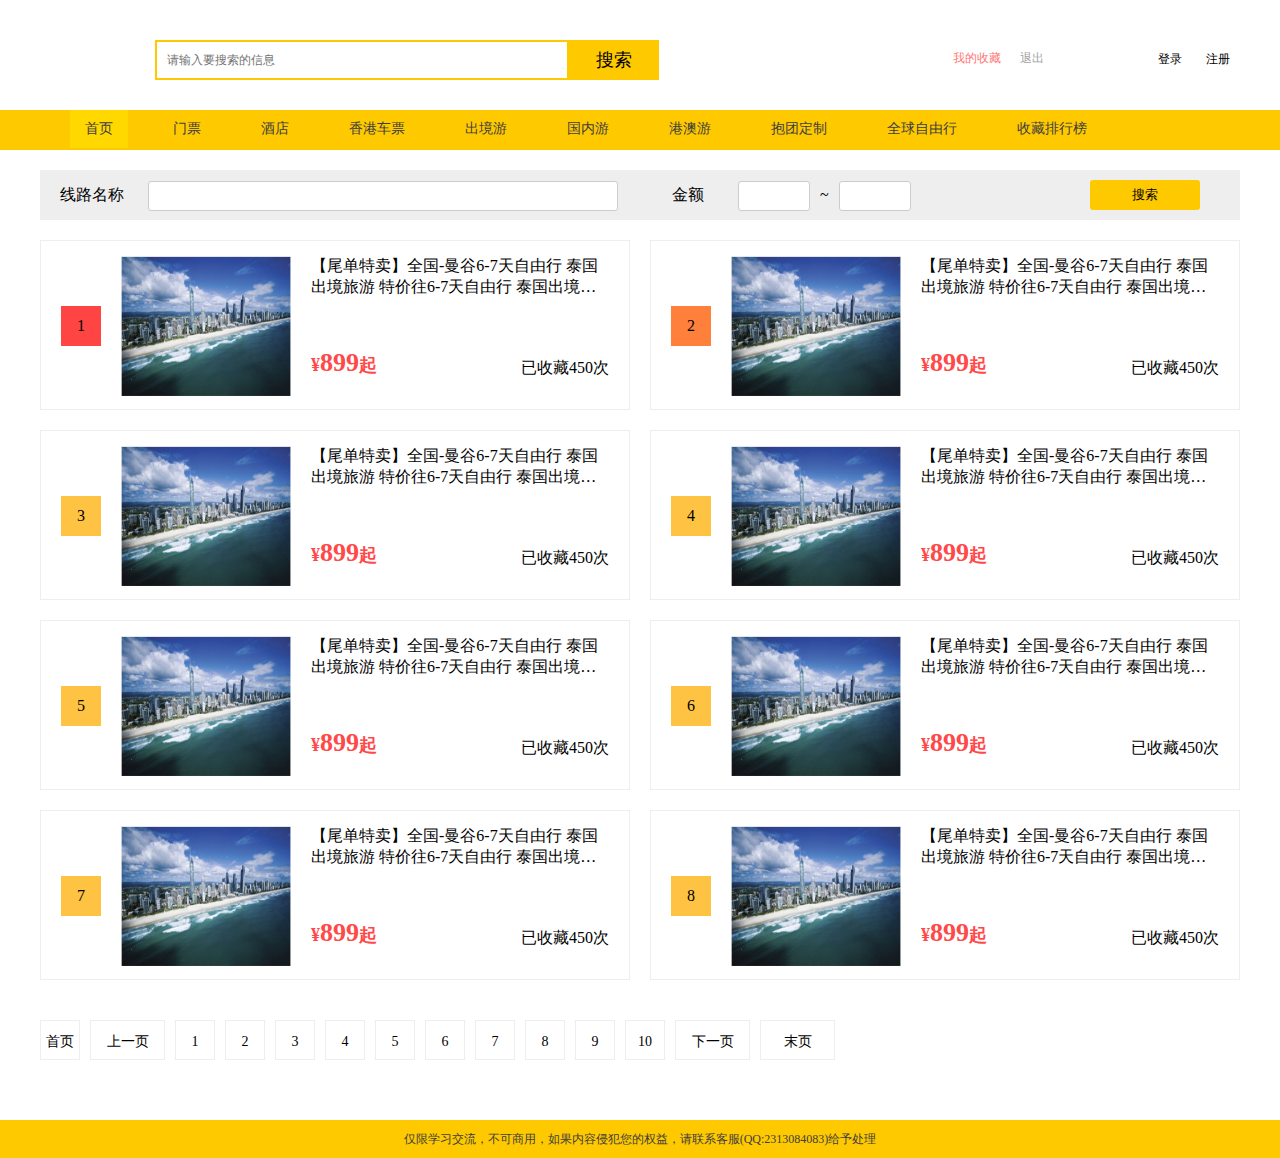
==== recurit/src/main/webapp/favoriterank.html @ 6bbba6f6 "Initial commit" ====
<!DOCTYPE html>
<html lang="en">
    <head>
        <meta charset="utf-8">
        <title>收藏排行榜</title>
        <link rel="stylesheet" type="text/css" href="css/common.css">
        <link rel="stylesheet" type="text/css" href="css/ranking-list.css">
        <script src="js/jquery-3.3.1.js"></script>
    </head>
    <body>
    <!--引入头部-->
    <div id="header"></div>
        <div class="contant">
            <div class="shaixuan">
                <span>线路名称</span>
                <input type="text">
                <span>金额</span>
                <input type="text">~<input type="text">
                <button>搜索</button>
            </div>
            <div class="list clearfix">
                <ul>
                    <li>
                        <span class="num one">1</span>
                        <a href="route_detail.html"><img src="images/jiangxuan_4.jpg" alt=""></a>
                        <h4><a href="route_detail.html">【尾单特卖】全国-曼谷6-7天自由行 泰国出境旅游 特价往6-7天自由行 泰国出境旅游 特价往..</a></h4>
                        <p>
                            <b class="price">&yen;<span>899</span>起</b>
                            <span class="shouchang">已收藏450次</span>
                        </p>
                    </li>
                    <li>
                        <span class="num two">2</span>
                         <a href="route_detail.html"><img src="images/jiangxuan_4.jpg" alt=""></a>
                        <h4><a href="route_detail.html">【尾单特卖】全国-曼谷6-7天自由行 泰国出境旅游 特价往6-7天自由行 泰国出境旅游 特价往..</a></h4>
                        <p>
                            <b class="price">&yen;<span>899</span>起</b>
                            <span class="shouchang">已收藏450次</span>
                        </p>
                    </li>
                    <li>
                        <span class="num">3</span>
                         <a href="route_detail.html"><img src="images/jiangxuan_4.jpg" alt=""></a>
                        <h4><a href="route_detail.html">【尾单特卖】全国-曼谷6-7天自由行 泰国出境旅游 特价往6-7天自由行 泰国出境旅游 特价往..</a></h4>
                        <p>
                            <b class="price">&yen;<span>899</span>起</b>
                            <span class="shouchang">已收藏450次</span>
                        </p>
                    </li>
                    <li>
                        <span class="num">4</span>
                         <a href="route_detail.html"><img src="images/jiangxuan_4.jpg" alt=""></a>
                        <h4><a href="route_detail.html">【尾单特卖】全国-曼谷6-7天自由行 泰国出境旅游 特价往6-7天自由行 泰国出境旅游 特价往..</a></h4>
                        <p>
                            <b class="price">&yen;<span>899</span>起</b>
                            <span class="shouchang">已收藏450次</span>
                        </p>
                    </li>
                    <li>
                        <span class="num">5</span>
                         <a href="route_detail.html"><img src="images/jiangxuan_4.jpg" alt=""></a>
                        <h4><a href="route_detail.html">【尾单特卖】全国-曼谷6-7天自由行 泰国出境旅游 特价往6-7天自由行 泰国出境旅游 特价往..</a></h4>
                        <p>
                            <b class="price">&yen;<span>899</span>起</b>
                            <span class="shouchang">已收藏450次</span>
                        </p>
                    </li>
                    <li>
                        <span class="num">6</span>
                         <a href="route_detail.html"><img src="images/jiangxuan_4.jpg" alt=""></a>
                        <h4><a href="route_detail.html">【尾单特卖】全国-曼谷6-7天自由行 泰国出境旅游 特价往6-7天自由行 泰国出境旅游 特价往..</a></h4>
                        <p>
                            <b class="price">&yen;<span>899</span>起</b>
                            <span class="shouchang">已收藏450次</span>
                        </p>
                    </li>
                    <li>
                        <span class="num">7</span>
                         <a href="route_detail.html"><img src="images/jiangxuan_4.jpg" alt=""></a>
                        <h4><a href="route_detail.html">【尾单特卖】全国-曼谷6-7天自由行 泰国出境旅游 特价往6-7天自由行 泰国出境旅游 特价往..</a></h4>
                        <p>
                            <b class="price">&yen;<span>899</span>起</b>
                            <span class="shouchang">已收藏450次</span>
                        </p>
                    </li>
                    <li>
                        <span class="num">8</span>
                        <a href="route_detail.html"><img src="images/jiangxuan_4.jpg" alt=""></a>
                        <h4><a href="route_detail.html">【尾单特卖】全国-曼谷6-7天自由行 泰国出境旅游 特价往6-7天自由行 泰国出境旅游 特价往..</a></h4>
                        <p>
                            <b class="price">&yen;<span>899</span>起</b>
                            <span class="shouchang">已收藏450次</span>
                        </p>
                    </li>
                </ul>
            </div>
            <div class="pageNum">
                <ul>
                    <li><a href="">首页</a></li>
                    <li class="threeword"><a href="#">上一页</a></li>
                    <li><a href="#">1</a></li>
                    <li><a href="#">2</a></li>
                    <li><a href="#">3</a></li>
                    <li><a href="#">4</a></li>
                    <li><a href="#">5</a></li>
                    <li><a href="#">6</a></li>
                    <li><a href="#">7</a></li>
                    <li><a href="#">8</a></li>
                    <li><a href="#">9</a></li>
                    <li><a href="#">10</a></li>
                    <li class="threeword"><a href="javascript:;">下一页</a></li>
                    <li class="threeword"><a href="javascript:;">末页</a></li>
                </ul>
            </div>
        </div>
    	
         <!--导入底部-->
   		 <div id="footer"></div>
    <!--导入布局js，共享header和footer-->
    <script type="text/javascript" src="js/include.js"></script>
    </body>
</html>
---- recurit/src/main/webapp/css/common.css ----
/*
* @Author: WCM
* @Date:   2018-01-27 15:13:13
* @Last Modified by:   WCM
* @Last Modified time: 2018-01-27 15:17:57
*/

/*css 初始化 */
html, body, ul, li, ol, dl, dd, dt, p, h1, h2, h3, h4, h5, h6, form, fieldset, legend, img {
    margin: 0;
    padding: 0;  
    box-sizing: border-box;
    font-family: '微软雅黑';
}

fieldset, img, input, button {
    border: none;
    padding: 0;
    margin: 0;
    outline-style: none;  /*外面环绕线*/
}

ul, ol {
    list-style: none;
}

input {
    padding-top: 0;
    padding-bottom: 0;
      /*字体的自动识别*/
}
select, input {
    vertical-align: middle;
}

/*输入字居中显示*/
select, input, textarea {
    font-size: 12px;
    margin: 0;
}

textarea {
    resize: none;  /*不可以随意拖动*/
}
img{
    display: block;
}
table {
    border-collapse: collapse; /*合并外连线*/
}

.clearfix:before, .clearfix:after {
    content: "";
    display: table;
    clear: both;
}

.clearfix {
    *zoom: 1; /*IE/7/6*/  /*兼容IE6下的写法*/
}
a {
    text-decoration: none;
}

h1, h2, h3, h4, h5, h6 {
    text-decoration: none;
    font-weight: normal;
    font-size: 100%;
}

/*头部*/

#header {
    width: 100%;
    overflow: hidden;
}

.top_banner {
    width: 1500px;
    height: 128px;
    margin: 0 auto;
}

.shortcut {
    width: 1200px;
    height: 50px;
}

.login_out, .login {  
    height: 50px;
    line-height: 36px;
    float: right;
}

.login {
    width: 205px;
    font-size: 12px;
}
.login a{
    font-size: 12px;
    color: #a1a1a1;
}
.login .collection {
    color: #ff7676;
    margin: 0 16px 0 10px;
}
.login_out a {
    color: #000;
    font-size: 12px;
    margin: 0 10px;
}

.header_wrap {
    widows: 100%;
    overflow: hidden;
}

.topbar {
    width: 1200px;
    overflow: hidden;
    margin: 0 auto;
}

.logo,
.search,
.hottel {
    float: left;
}

.logo a {
    display: inline-block;
}

.search {
    margin: 15px 140px 0 115px;
}

.search_input {
    float: left;
    width: 400px;
    height: 36px;
    border: 2px solid #ffc900;
    padding-left: 10px;
}

.search_input:focus {
    outline: none;
}

.search-button {
    float: left;
    width: 90px;
    height: 40px;
    background: #ffc900;
    text-align: center;
    line-height: 40px;
    color: #000;
    font-size: 18px;
}

::-webkit-input-placeholder {
    /* WebKit browsers */
    font-size: 12px;
}

:-moz-placeholder {
    /* Mozilla Firefox 4 to 18 */
    font-size: 12px;
}

::-moz-placeholder {
    /* Mozilla Firefox 19+ */
    font-size: 12px;
}

:-ms-input-placeholder {
    /* Internet Explorer 10+ */
    font-size: 12x;
}

.hot_pic,
.hot_tel {
    float: left;
}

.hot_pic {
    margin-right: 18px;
}

.hot_time {
    color: #3d3d3f;
    font-size: 14px;
}

.hot_num {
    color: #ffc900;
    font-size: 18px;
}

.navitem {
    width: 100%;
    height: 40px;
    background: #ffc900;
}

.nav {
    width: 1200px;
    margin: 20px auto 0;
}

.nav li {
    float: left;
    margin-left: 30px;
}

.nav li a {
    color: #3d3d3f;
    font-size: 14px;
    display: inline-block;
}

.nav>li>a:focus, .nav>li>a:hover{
    background: none;
}

.nav .nav-active {
    background-color: #ffd800;
}

.nav>li>a {   
    padding: 10px 15px;
}

/*公共页尾*/


/*页尾*/
.fl {
    float: left;
}
#footer {
    width: 100%;
    background: #3d3d3f;
}

.why_select {    
    overflow: hidden;
    margin: 0 auto;
    border-bottom: solid 1px #666;
    padding: 10px 85px;
    font-family: '微软雅黑';
}

.why_select dl {
    float: left;
    margin-bottom: 0;
}

.why_select dd {
    margin: 4px 100px 0 60px;
}

.why_select h1 {
    font-size: 16px;
    color: #fff;
    font-weight: bold;
    margin: 0;
}

.why_select h1.title {
    line-height: 50px;
    padding-right: 25px;
}

.why_select h2 {
    font-size: 12px;
    color: #8d8d8e;
    line-height: 26px;
}

.why_select .icon {
    width: 50px;
    height: 50px;
}



.company {
    width: 100%;
    height: 38px;
    line-height: 38px;
    background: #ffc900;
    color: #3d3d3f;
    text-align: center;
    font-size: 12px;
}


/*分页样式*/
.pageNum {
    width: 100%;
    overflow: hidden;
}


.pageNum ul li {
  width: 40px;
  height: 40px;
  float: left;
  border: 1px solid #eee;
  margin-right: 10px;
  text-align: center;
  line-height: 40px;
}
.pageNum ul li.curPage {
    background-color: #ffc900;
}
.pageNum ul li a {
  width: 100%;
  height: 100%;
  color: #000;
  font-size: 14px;
}
.pageNum ul .threeword {
  width: 75px;
}
---- recurit/src/main/webapp/css/ranking-list.css ----
.contant {
    width: 1200px;
    margin: 20px auto 60px;    
}
a{
  color:inherit;
}

.contant .shaixuan {
    width: 100%;
    height: 50px;
    line-height: 50px;
    background-color: #eee;
    font-size: 16px;
    padding: 0 20px;
    box-sizing: border-box;
}

.contant .shaixuan input {
    padding: 0;
    margin: 0;
    border: 0;
    padding: 0 10px;
    box-sizing: border-box;
}

.contant .shaixuan>input:nth-of-type(1) {
    width: 470px;
    height: 30px;
    border: 1px solid #ccc;
    border-radius: 3px;
    margin-left: 20px;
    margin-right: 50px;
}

.contant .shaixuan>input:nth-of-type(2),
.contant .shaixuan>input:nth-of-type(3) {
    width: 72px;
    height: 30px;
    border: 1px solid #ccc;
    border-radius: 3px;
    margin-left: 30px;
    margin-right: 10px;
}

.contant .shaixuan>input:nth-of-type(3) {
    margin-left: 10px;
}

.contant .shaixuan>button {
    width: 110px;
    height: 30px;
    background-color: #ffc900;
    text-align: center;
    line-height: 30px;
    border-radius: 3px;
    float: right;
    margin-right: 20px;
    margin-top: 10px;
    cursor: pointer;
}

.contant .list {
    padding-bottom: 40px;
}

.contant .list li:nth-of-type(2n-1) {
    margin-right: 20px;
}

.contant .list li {
    width: 590px;
    height: 170px;
    margin-top: 20px;
    float: left;
    border: 1px solid #eee;
    padding: 15px 20px;
    box-sizing: border-box;
}

.contant .list li .num {
    width: 40px;
    height: 40px;
    line-height: 40px;
    text-align: center;
    float: left;
    margin-top: 50px;
    margin-right: 20px;
    background-color: #ffc343;
}

.contant .list li .one {
    background-color: #ff4444;
}

.contant .list li .two {
    background-color: #ff803b;
}

.contant .list li img {
    width: 170px;
    height: 140px;
    float: left;
    margin-right: 20px;
}

.contant .list li h4 {
    overflow: hidden;
    text-overflow: ellipsis;
    display: -webkit-box;
    -webkit-box-orient: vertical;
    -webkit-line-clamp: 2;
}

.contant .list li p {
    font-size: 18px;
    color: #ff4848;
    margin-top: 50px;
}

.contant .list li p .price {
    float: left;
}

.contant .list li p .price span {
    font-size: 26px;
}

.contant .list li p .shouchang {
    float: right;
    font-size: 16px;
    color: #000;
    margin-top: 10px;
}
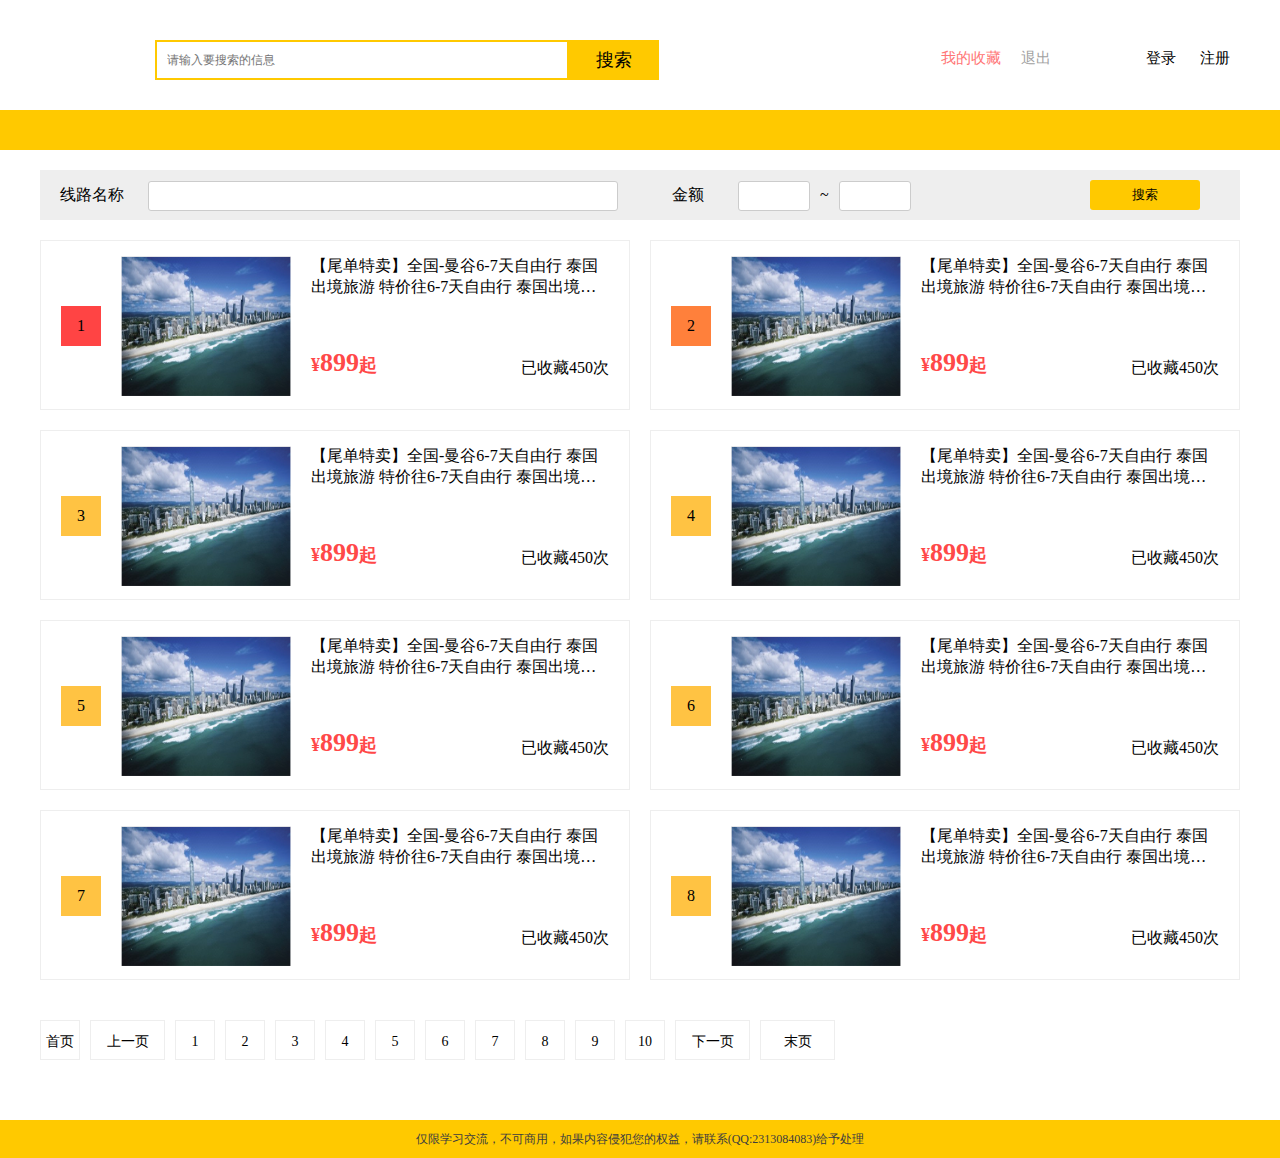
==== commit ba0149e0: "feat:category展示优化" ====
--- a/recurit/src/main/webapp/favoriterank.html
+++ b/recurit/src/main/webapp/favoriterank.html
@@ -22,8 +22,8 @@
                 <ul>
                     <li>
                         <span class="num one">1</span>
-                        <a href="route_detail.html"><img src="images/jiangxuan_4.jpg" alt=""></a>
-                        <h4><a href="route_detail.html">【尾单特卖】全国-曼谷6-7天自由行 泰国出境旅游 特价往6-7天自由行 泰国出境旅游 特价往..</a></h4>
+                        <a href="info_detail.html"><img src="images/jiangxuan_4.jpg" alt=""></a>
+                        <h4><a href="info_detail.html">【尾单特卖】全国-曼谷6-7天自由行 泰国出境旅游 特价往6-7天自由行 泰国出境旅游 特价往..</a></h4>
                         <p>
                             <b class="price">&yen;<span>899</span>起</b>
                             <span class="shouchang">已收藏450次</span>
@@ -31,8 +31,8 @@
                     </li>
                     <li>
                         <span class="num two">2</span>
-                         <a href="route_detail.html"><img src="images/jiangxuan_4.jpg" alt=""></a>
-                        <h4><a href="route_detail.html">【尾单特卖】全国-曼谷6-7天自由行 泰国出境旅游 特价往6-7天自由行 泰国出境旅游 特价往..</a></h4>
+                         <a href="info_detail.html"><img src="images/jiangxuan_4.jpg" alt=""></a>
+                        <h4><a href="info_detail.html">【尾单特卖】全国-曼谷6-7天自由行 泰国出境旅游 特价往6-7天自由行 泰国出境旅游 特价往..</a></h4>
                         <p>
                             <b class="price">&yen;<span>899</span>起</b>
                             <span class="shouchang">已收藏450次</span>
@@ -40,8 +40,8 @@
                     </li>
                     <li>
                         <span class="num">3</span>
-                         <a href="route_detail.html"><img src="images/jiangxuan_4.jpg" alt=""></a>
-                        <h4><a href="route_detail.html">【尾单特卖】全国-曼谷6-7天自由行 泰国出境旅游 特价往6-7天自由行 泰国出境旅游 特价往..</a></h4>
+                         <a href="info_detail.html"><img src="images/jiangxuan_4.jpg" alt=""></a>
+                        <h4><a href="info_detail.html">【尾单特卖】全国-曼谷6-7天自由行 泰国出境旅游 特价往6-7天自由行 泰国出境旅游 特价往..</a></h4>
                         <p>
                             <b class="price">&yen;<span>899</span>起</b>
                             <span class="shouchang">已收藏450次</span>
@@ -49,8 +49,8 @@
                     </li>
                     <li>
                         <span class="num">4</span>
-                         <a href="route_detail.html"><img src="images/jiangxuan_4.jpg" alt=""></a>
-                        <h4><a href="route_detail.html">【尾单特卖】全国-曼谷6-7天自由行 泰国出境旅游 特价往6-7天自由行 泰国出境旅游 特价往..</a></h4>
+                         <a href="info_detail.html"><img src="images/jiangxuan_4.jpg" alt=""></a>
+                        <h4><a href="info_detail.html">【尾单特卖】全国-曼谷6-7天自由行 泰国出境旅游 特价往6-7天自由行 泰国出境旅游 特价往..</a></h4>
                         <p>
                             <b class="price">&yen;<span>899</span>起</b>
                             <span class="shouchang">已收藏450次</span>
@@ -58,8 +58,8 @@
                     </li>
                     <li>
                         <span class="num">5</span>
-                         <a href="route_detail.html"><img src="images/jiangxuan_4.jpg" alt=""></a>
-                        <h4><a href="route_detail.html">【尾单特卖】全国-曼谷6-7天自由行 泰国出境旅游 特价往6-7天自由行 泰国出境旅游 特价往..</a></h4>
+                         <a href="info_detail.html"><img src="images/jiangxuan_4.jpg" alt=""></a>
+                        <h4><a href="info_detail.html">【尾单特卖】全国-曼谷6-7天自由行 泰国出境旅游 特价往6-7天自由行 泰国出境旅游 特价往..</a></h4>
                         <p>
                             <b class="price">&yen;<span>899</span>起</b>
                             <span class="shouchang">已收藏450次</span>
@@ -67,8 +67,8 @@
                     </li>
                     <li>
                         <span class="num">6</span>
-                         <a href="route_detail.html"><img src="images/jiangxuan_4.jpg" alt=""></a>
-                        <h4><a href="route_detail.html">【尾单特卖】全国-曼谷6-7天自由行 泰国出境旅游 特价往6-7天自由行 泰国出境旅游 特价往..</a></h4>
+                         <a href="info_detail.html"><img src="images/jiangxuan_4.jpg" alt=""></a>
+                        <h4><a href="info_detail.html">【尾单特卖】全国-曼谷6-7天自由行 泰国出境旅游 特价往6-7天自由行 泰国出境旅游 特价往..</a></h4>
                         <p>
                             <b class="price">&yen;<span>899</span>起</b>
                             <span class="shouchang">已收藏450次</span>
@@ -76,8 +76,8 @@
                     </li>
                     <li>
                         <span class="num">7</span>
-                         <a href="route_detail.html"><img src="images/jiangxuan_4.jpg" alt=""></a>
-                        <h4><a href="route_detail.html">【尾单特卖】全国-曼谷6-7天自由行 泰国出境旅游 特价往6-7天自由行 泰国出境旅游 特价往..</a></h4>
+                         <a href="info_detail.html"><img src="images/jiangxuan_4.jpg" alt=""></a>
+                        <h4><a href="info_detail.html">【尾单特卖】全国-曼谷6-7天自由行 泰国出境旅游 特价往6-7天自由行 泰国出境旅游 特价往..</a></h4>
                         <p>
                             <b class="price">&yen;<span>899</span>起</b>
                             <span class="shouchang">已收藏450次</span>
@@ -85,8 +85,8 @@
                     </li>
                     <li>
                         <span class="num">8</span>
-                        <a href="route_detail.html"><img src="images/jiangxuan_4.jpg" alt=""></a>
-                        <h4><a href="route_detail.html">【尾单特卖】全国-曼谷6-7天自由行 泰国出境旅游 特价往6-7天自由行 泰国出境旅游 特价往..</a></h4>
+                        <a href="info_detail.html"><img src="images/jiangxuan_4.jpg" alt=""></a>
+                        <h4><a href="info_detail.html">【尾单特卖】全国-曼谷6-7天自由行 泰国出境旅游 特价往6-7天自由行 泰国出境旅游 特价往..</a></h4>
                         <p>
                             <b class="price">&yen;<span>899</span>起</b>
                             <span class="shouchang">已收藏450次</span>
--- a/recurit/src/main/webapp/css/common.css
+++ b/recurit/src/main/webapp/css/common.css
@@ -94,10 +94,10 @@
 
 .login {
     width: 205px;
-    font-size: 12px;
+    font-size: 15px;
 }
 .login a{
-    font-size: 12px;
+    font-size: 15px;
     color: #a1a1a1;
 }
 .login .collection {
@@ -106,12 +106,12 @@
 }
 .login_out a {
     color: #000;
-    font-size: 12px;
+    font-size: 15px;
     margin: 0 10px;
 }
 
 .header_wrap {
-    widows: 100%;
+
     overflow: hidden;
 }
 
@@ -175,7 +175,7 @@
 
 :-ms-input-placeholder {
     /* Internet Explorer 10+ */
-    font-size: 12x;
+    font-size: 12px;
 }
 
 .hot_pic,
